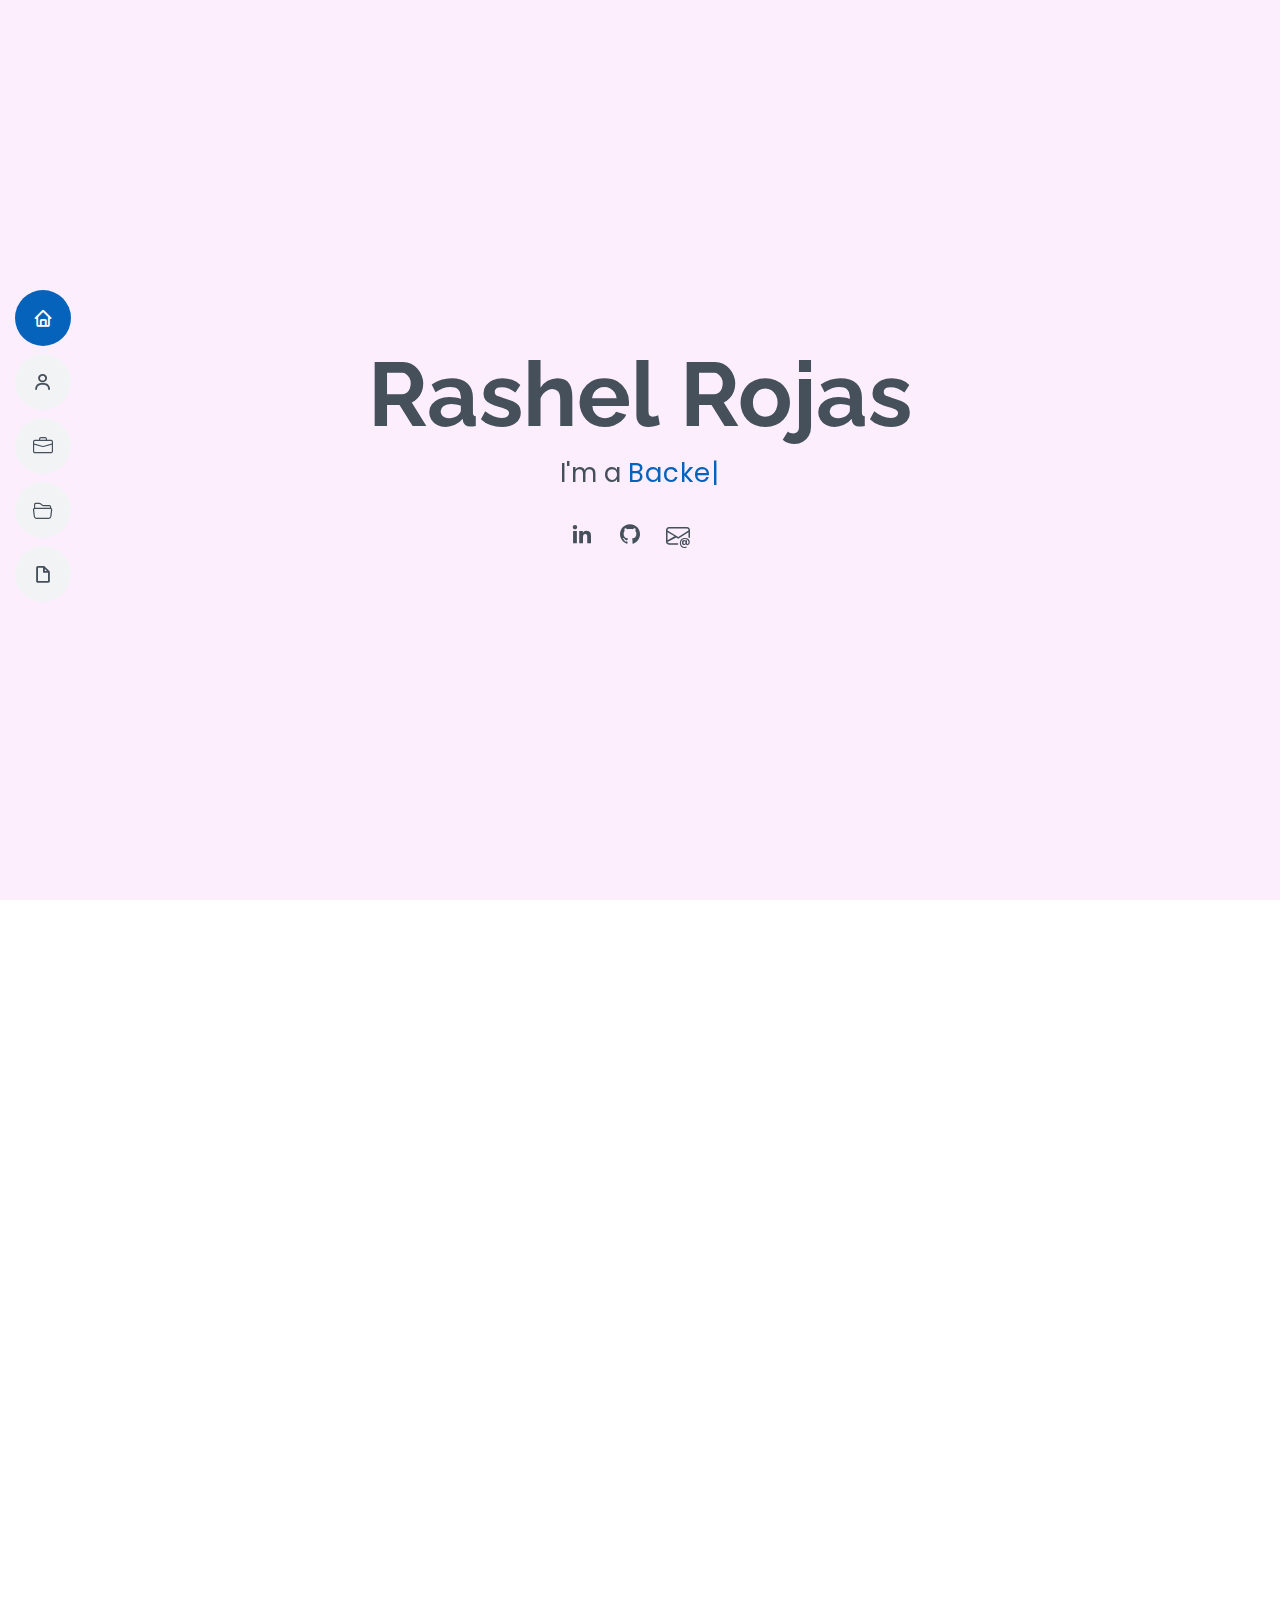
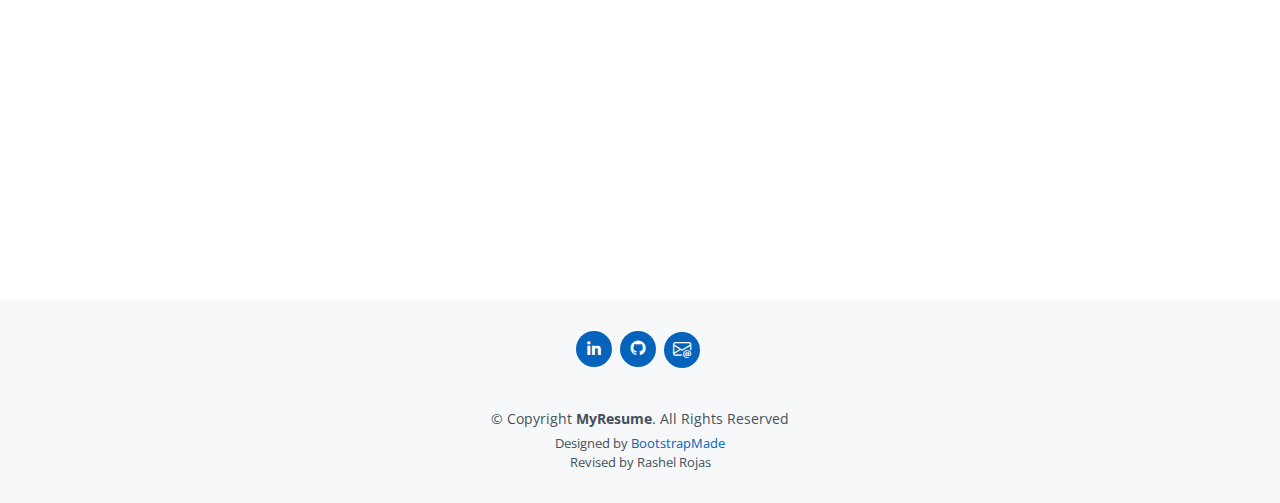
==== index.html @ c51902ca "Added latin music app project" ====
<!DOCTYPE html>
<html lang="en">

<head>
  <meta charset="utf-8">
  <meta content="width=device-width, initial-scale=1.0" name="viewport">

  <title>Rashel Rojas</title>
  <meta content="" name="description">
  <meta content="" name="keywords">

  <!-- Favicons -->
  <link href="assets/img/favicon.png" rel="icon">
  <link href="assets/img/apple-touch-icon.png" rel="apple-touch-icon">

  <!-- Google Fonts -->
  <link href="https://fonts.googleapis.com/css?family=Open+Sans:300,300i,400,400i,600,600i,700,700i|Raleway:300,300i,400,400i,500,500i,600,600i,700,700i|Poppins:300,300i,400,400i,500,500i,600,600i,700,700i" rel="stylesheet">

  <!-- Vendor CSS Files -->
  <link href="assets/vendor/aos/aos.css" rel="stylesheet">
  <link href="assets/vendor/bootstrap/css/bootstrap.min.css" rel="stylesheet">
  <link href="assets/vendor/bootstrap-icons/bootstrap-icons.css" rel="stylesheet">
  <link href="assets/vendor/boxicons/css/boxicons.min.css" rel="stylesheet">
  <link href="assets/vendor/glightbox/css/glightbox.min.css" rel="stylesheet">
  <link href="assets/vendor/swiper/swiper-bundle.min.css" rel="stylesheet">

  <!-- Template Main CSS File -->
  <link href="assets/css/style.css" rel="stylesheet">

  <!-- =======================================================
  * Template Name: MyResume
  * Updated: Nov 17 2023 with Bootstrap v5.3.2
  * Template URL: https://bootstrapmade.com/free-html-bootstrap-template-my-resume/
  * Author: BootstrapMade.com
  * License: https://bootstrapmade.com/license/
  ======================================================== -->
</head>

<body>

  <!-- ======= Mobile nav toggle button ======= -->
  <!-- <button type="button" class="mobile-nav-toggle d-xl-none"><i class="bi bi-list mobile-nav-toggle"></i></button> -->
  <i class="bi bi-list mobile-nav-toggle d-lg-none"></i>
  <!-- ======= Header ======= -->
  <header id="header" class="d-flex flex-column justify-content-center">

    <nav id="navbar" class="navbar nav-menu">
      <ul>
        <li><a href="#home" class="nav-link scrollto active"><i class="bx bx-home"></i> <span>Home</span></a></li>
        <li><a href="#about" class="nav-link scrollto"><i class="bx bx-user"></i> <span>About</span></a></li>
        <li><a href="#experiences" class="nav-link scrollto"><i class="bi bi-briefcase"></i> <span>Experience</span></a></li>
        <li><a href="#projects" class="nav-link scrollto"><i class="bi bi-folder2-open"></i> <span>Projects</span></a></li>
        <li><a href="assets/uploads/Rashel Rojas - Resume.pdf" target="_blank" class="nav-link scrollto"><i class="bx bx-file-blank"></i> <span>Resume</span></a></li>
      </ul>
    </nav><!-- .nav-menu -->

  </header><!-- End Header -->

  <!-- ======= Home Section ======= -->
  <section id="home" class="d-flex flex-column justify-content-center">
    <div class="container" data-aos="zoom-in" data-aos-delay="100">
      <h1>Rashel Rojas</h1>
      <p>I'm a <span class="typed" data-typed-items="Backend Developer, Columbia Graduate, Latina in CS"></span></p>
      <div class="social-links">
        <a href="https://www.linkedin.com/in/rashelrojas/" target="_blank" class="linkedin"><i class="bx bxl-linkedin"></i></a>
        <a href="https://www.github.com/rashelrr" target="_blank" class="github"><i class="bx bxl-github"></i></a>
        <a href="mailto:rdr2139@columbia.edu" target="_blank" class="email"><i class="bi bi-envelope-at"></i></a>
      </div>
    </div>
  </section><!-- End Home -->

  <main id="main">

    <!-- ======= About Section ======= -->
    <section id="about" class="about">
      <div class="container px-5" data-aos="fade-up">

        <div class="section-title">
          <h2>About Me</h2>
        </div>
        
        <div class="row">
          <div class="col-lg-4 pb-3">
            <img src="assets/img/profile-img.jpg" class="img-fluid" alt="">
          </div>
          <div class="col-lg-8 pt-4 pt-lg-0 content">
            <p>
              Hi! I'm a Computer Science graduate from the Columbia University School of Engineering.
              I first learned about coding in a middle school JavaScript class. 
              We learned how to animate objects, and let's just say I was immediately intrigued.<br><br>
              I decided to pursue computer science in high school and that's when 
              I learned that there was so much more to coding than animation.
              I learned that I could use CS to help people in almost any industry.
              As a result, I majored in Computer Science, focusing mainly on backend development 
              but also learning frontend and database skills.<br><br>
              Currently, I'm seeking a full-time Software Engineering job in which I can have a real impact 
              and help make people's lives easier.
            </p>
            <br>

            <!-- Credit: https://www.geeksforgeeks.org/bootstrap-5-grid-system-nesting/ -->
            <div class="row">
              <!-- Tech Stack-->
              <div class="col"> 
                <div class="container"> 
                  <div class="row"> 
                    <div class="row">
                      <div class="col content" style="padding-left: 0">
                        <h3>Tech Stack</h3>
                      </div>
                    </div>
                    <div class="col content" style="padding-left: 0"> 
                      <ul>
                        <li><i class="bi bi-chevron-right"></i> <span>Python</span></li>
                        <li><i class="bi bi-chevron-right"></i> <span>Java</span></li>
                        <li><i class="bi bi-chevron-right"></i> <span>C</span></li>
                        <li><i class="bi bi-chevron-right"></i> <span>MySQL</span></li>
                      </ul>
                    </div> 
                    <div class="col content" style="padding-left: 0;"> 
                      <ul>
                        <li><i class="bi bi-chevron-right"></i> <span>JavaScript</span></li>
                        <li><i class="bi bi-chevron-right"></i> <span>HTML/CSS</span></li>
                        <li><i class="bi bi-chevron-right"></i> <span>Flask</span></li>
                        <li><i class="bi bi-chevron-right"></i> <span>Django</span></li>
                      </ul>
                    </div> 
                  </div> 
                </div> 
              </div> 

              <!-- Personal Interests-->
              <div class="col content"> 
                <h3>Personal Interests</h3>
                <ul>
                  <li><i class="bi bi-chevron-right"></i> <span>Strength training</span></li>
                  <li><i class="bi bi-chevron-right"></i> <span>Salsa dancing</span></li>
                  <li><i class="bi bi-chevron-right"></i> <span>Concerts</span></li>
                </ul>
              </div> 
            </div>
            
          </div>
        </div>

      </div>
    </section><!-- End About Section -->

    <!-- ======= Experiences Section ======= -->
    <section id="experiences" class="experiences">
      <div class="container px-5" data-aos="fade-up">

        <div class="section-title">
          <h2>Experience</h2>
        </div>
        
        <div class="row">
          <div class="col-lg-12 px-5">
            <div class="experiences-item pb-0">
              <h3 class="experiences-title">Major League Hacking</h3>
              <h4>Production Engineering Intern</h4>
              <h5>June 2022 - August 2022</h5>
              <p><em>Remote</em></p>
              <ul>
                <li>Completed 12-weeks of structured curriculum-based learning covering core Production 
                  Engineering topics, supplemented with events/workshops hosted by industry experts</li>
                <li>Created an open-source personal 
                  <a href="https://github.com/rashelrr/mlh-portfolio-project" target="_blank">portfolio website</a> 
                  template using Python, MySQL, Jinja, 
                  Flask, JavaScript, Docker, Nginx, and unittest with automated testing and deployment 
                  workflows using CI/CD</li>
                <li>Set up system and container monitoring, alerting, and visualization using Prometheus 
                  and Grafana</li>
              </ul>
            </div>
            <div class="experiences-item pb-0">
              <h3 class="experiences-title">Goldman Sachs</h3>
              <h4>Engineering Summer Analyst</h4>
              <h5>June 2021 - August 2021</h5>
              <p><em>Dallas, TX</em></p>
              <h6><strong>Global Credit Technology Team</strong></h6>
              <ul>
                <li>Optimized storage system of a pre-trade analysis tool called Troodon, 
                  which generates and stores Bond Analysis Worksheets (BAWs) into a local 
                  folder used by the CLO Secondary Trading desk of 15 traders</li>
                <li>Created a Procmon script in Slang (GS proprietary language) to transfer 
                  BAWs older than 2 years from local to cloud storage in Goldman Sachs' main 
                  cloud storage system, OBS2</li>
                <li>Successful in freeing up hundreds of gigabytes of space, which came at a 
                  crucial time considering local storage was at 90% capacity and the recent 
                  uptick in CLO trading</li>
              </ul>
              <h6><strong>GMD Managed Data Services Team</strong></h6>
              <ul>
                <li>Enhanced Goldman Sachs 
                  <a href="https://marquee.gs.com/welcome/" target="_blank">Marquee Data</a> 
                  APIs to provide new API parameter to 
                  allow clients to filter assets from their composite asset collections using 
                  Java, Vert.x, IntelliJ, and GitLab</li>
                <li>Learned about financial data referencing and cross identifiers</li>
              </ul>
            </div>
            <div class="experiences-item">
              <h3 class="experiences-title">Red Hat</h3>
              <h4>Software Engineering Intern</h4>
              <h5>May 2020 - August 2020</h5>
              <p><em>Boston, MA</em></p>
              <ul>
                <li>Worked under Babak Mozaffari on a team of 13 software engineers on the development 
                  of OpenShift/Kubernetes operators for Red Hat and upstream open-source products</li>
                <li>Implemented CR/CRD validation and ConsoleLink creation for 5 operators (3scale, Teiid, Apicurio, Hawtio,
                  Syndesis) using Go and verified operator deployment via the OpenShift Container Platform</li>
              </ul>
            </div>
          </div>
        </div>

      </div>
    </section><!-- End Experiences Section -->

    <!-- ======= Projects Section ======= -->
    <section id="projects" class="projects section-bg">
      <div class="container px-5" data-aos="fade-up">

        <div class="section-title">
          <h2>Projects</h2>
        </div>

        <div class="row" data-aos="fade-up" data-aos-delay="200">

          <div class="col-lg-4 col-md-6 color-box" data-aos="zoom-in" data-aos-delay="100">
            <div id="project1" class="icon-box">
              <header>
                <div class="repo-name-div">
                  <svg xmlns="http://www.w3.org/2000/svg" class="repo-icon" viewBox="0 0 24 24" width="24" height="24"><path d="M3 2.75A2.75 2.75 0 0 1 5.75 0h14.5a.75.75 0 0 1 .75.75v20.5a.75.75 0 0 1-.75.75h-6a.75.75 0 0 1 0-1.5h5.25v-4H6A1.5 1.5 0 0 0 4.5 18v.75c0 .716.43 1.334 1.05 1.605a.75.75 0 0 1-.6 1.374A3.251 3.251 0 0 1 3 18.75ZM19.5 1.5H5.75c-.69 0-1.25.56-1.25 1.25v12.651A2.989 2.989 0 0 1 6 15h13.5Z"></path><path d="M7 18.25a.25.25 0 0 1 .25-.25h5a.25.25 0 0 1 .25.25v5.01a.25.25 0 0 1-.397.201l-2.206-1.604a.25.25 0 0 0-.294 0L7.397 23.46a.25.25 0 0 1-.397-.2v-5.01Z"></path></svg>
                  <h4 class="projectName"></h4>
                </div>
                <p class="about"></p>
                <br><br>
              </header>
              <footer>
                <p class="language"></p>
              </footer>
            </div>
          </div>
          <div class="col-lg-4 col-md-6 mt-4 mt-md-0 color-box" data-aos="zoom-in" data-aos-delay="200">
            <div id="project2" class="icon-box">
              <header>
                <div class="repo-name-div">
                  <svg xmlns="http://www.w3.org/2000/svg" class="repo-icon" viewBox="0 0 24 24" width="24" height="24"><path d="M3 2.75A2.75 2.75 0 0 1 5.75 0h14.5a.75.75 0 0 1 .75.75v20.5a.75.75 0 0 1-.75.75h-6a.75.75 0 0 1 0-1.5h5.25v-4H6A1.5 1.5 0 0 0 4.5 18v.75c0 .716.43 1.334 1.05 1.605a.75.75 0 0 1-.6 1.374A3.251 3.251 0 0 1 3 18.75ZM19.5 1.5H5.75c-.69 0-1.25.56-1.25 1.25v12.651A2.989 2.989 0 0 1 6 15h13.5Z"></path><path d="M7 18.25a.25.25 0 0 1 .25-.25h5a.25.25 0 0 1 .25.25v5.01a.25.25 0 0 1-.397.201l-2.206-1.604a.25.25 0 0 0-.294 0L7.397 23.46a.25.25 0 0 1-.397-.2v-5.01Z"></path></svg>
                  <h4 class="projectName"></h4>
                </div>
                <p class="about"></p>
                <br><br>
              </header>
              <footer>
                <p class="language"></p>
              </footer>
            </div>
          </div>
          <div class="col-lg-4 col-md-6 mt-4 mt-lg-0 color-box" data-aos="zoom-in" data-aos-delay="300">
            <div id="project3" class="icon-box">
              <header>
                <div class="repo-name-div">
                  <svg xmlns="http://www.w3.org/2000/svg" class="repo-icon" viewBox="0 0 24 24" width="24" height="24"><path d="M3 2.75A2.75 2.75 0 0 1 5.75 0h14.5a.75.75 0 0 1 .75.75v20.5a.75.75 0 0 1-.75.75h-6a.75.75 0 0 1 0-1.5h5.25v-4H6A1.5 1.5 0 0 0 4.5 18v.75c0 .716.43 1.334 1.05 1.605a.75.75 0 0 1-.6 1.374A3.251 3.251 0 0 1 3 18.75ZM19.5 1.5H5.75c-.69 0-1.25.56-1.25 1.25v12.651A2.989 2.989 0 0 1 6 15h13.5Z"></path><path d="M7 18.25a.25.25 0 0 1 .25-.25h5a.25.25 0 0 1 .25.25v5.01a.25.25 0 0 1-.397.201l-2.206-1.604a.25.25 0 0 0-.294 0L7.397 23.46a.25.25 0 0 1-.397-.2v-5.01Z"></path></svg>
                  <h4 class="projectName"></h4>
                </div>
                <p class="about"></p>
                <br><br>
              </header>
              <footer>
                <p class="language"></p>
              </footer>
            </div>
          </div>
          <div class="col-lg-4 col-md-6 mt-4 color-box" data-aos="zoom-in" data-aos-delay="100">
            <div id="project4" class="icon-box">
              <header>
                <div class="repo-name-div">
                  <svg xmlns="http://www.w3.org/2000/svg" class="repo-icon" viewBox="0 0 24 24" width="24" height="24"><path d="M3 2.75A2.75 2.75 0 0 1 5.75 0h14.5a.75.75 0 0 1 .75.75v20.5a.75.75 0 0 1-.75.75h-6a.75.75 0 0 1 0-1.5h5.25v-4H6A1.5 1.5 0 0 0 4.5 18v.75c0 .716.43 1.334 1.05 1.605a.75.75 0 0 1-.6 1.374A3.251 3.251 0 0 1 3 18.75ZM19.5 1.5H5.75c-.69 0-1.25.56-1.25 1.25v12.651A2.989 2.989 0 0 1 6 15h13.5Z"></path><path d="M7 18.25a.25.25 0 0 1 .25-.25h5a.25.25 0 0 1 .25.25v5.01a.25.25 0 0 1-.397.201l-2.206-1.604a.25.25 0 0 0-.294 0L7.397 23.46a.25.25 0 0 1-.397-.2v-5.01Z"></path></svg>
                  <h4 class="projectName"></h4>
                </div>
                <p class="about"></p>
                <br><br>
              </header>
              <footer>
                <p class="language"></p>
              </footer>
            </div>
          </div>
          <div class="col-lg-4 col-md-6 mt-4 color-box" data-aos="zoom-in" data-aos-delay="200">
            <div id="project5" class="icon-box">
              <header>
                <div class="repo-name-div">
                  <svg xmlns="http://www.w3.org/2000/svg" class="repo-icon" viewBox="0 0 24 24" width="24" height="24"><path d="M3 2.75A2.75 2.75 0 0 1 5.75 0h14.5a.75.75 0 0 1 .75.75v20.5a.75.75 0 0 1-.75.75h-6a.75.75 0 0 1 0-1.5h5.25v-4H6A1.5 1.5 0 0 0 4.5 18v.75c0 .716.43 1.334 1.05 1.605a.75.75 0 0 1-.6 1.374A3.251 3.251 0 0 1 3 18.75ZM19.5 1.5H5.75c-.69 0-1.25.56-1.25 1.25v12.651A2.989 2.989 0 0 1 6 15h13.5Z"></path><path d="M7 18.25a.25.25 0 0 1 .25-.25h5a.25.25 0 0 1 .25.25v5.01a.25.25 0 0 1-.397.201l-2.206-1.604a.25.25 0 0 0-.294 0L7.397 23.46a.25.25 0 0 1-.397-.2v-5.01Z"></path></svg>
                  <h4 class="projectName"></h4>
                </div>
                <p class="about"></p>
                <br><br>
              </header>
              <footer>
                <p class="language"></p>
              </footer>
            </div>
          </div>
          <div class="col-lg-4 col-md-6 mt-4 color-box" data-aos="zoom-in" data-aos-delay="300">
            <div id="project6" class="icon-box">
              <header>
                <div class="repo-name-div">
                  <svg xmlns="http://www.w3.org/2000/svg" class="repo-icon" viewBox="0 0 24 24" width="24" height="24"><path d="M3 2.75A2.75 2.75 0 0 1 5.75 0h14.5a.75.75 0 0 1 .75.75v20.5a.75.75 0 0 1-.75.75h-6a.75.75 0 0 1 0-1.5h5.25v-4H6A1.5 1.5 0 0 0 4.5 18v.75c0 .716.43 1.334 1.05 1.605a.75.75 0 0 1-.6 1.374A3.251 3.251 0 0 1 3 18.75ZM19.5 1.5H5.75c-.69 0-1.25.56-1.25 1.25v12.651A2.989 2.989 0 0 1 6 15h13.5Z"></path><path d="M7 18.25a.25.25 0 0 1 .25-.25h5a.25.25 0 0 1 .25.25v5.01a.25.25 0 0 1-.397.201l-2.206-1.604a.25.25 0 0 0-.294 0L7.397 23.46a.25.25 0 0 1-.397-.2v-5.01Z"></path></svg>
                  <h4 class="projectName">Latin Music App</h4>
                </div>
                <p class="about">Web-based app to empower Latin music industry members to network and collaborate</p>
                <br><br>
              </header>
              <footer>
                <p class="language">Django</p>
              </footer>
            </div>
          </div>
        </div>

      </div> 
    </section><!-- End Projects Section -->
  </main><!-- End #main -->

  <!-- ======= Footer ======= -->
  <footer id="footer">
    <div class="container">
      <div class="social-links">
        <a href="https://www.linkedin.com/in/rashelrojas/" target="_blank" class="linkedin"><i class="bx bxl-linkedin"></i></a>
        <a href="https://www.github.com/rashelrr" target="_blank" class="github"><i class="bx bxl-github"></i></a>
        <a href="mailto:rdr2139@columbia.edu" target="_blank" class="email"><i class="bi bi-envelope-at"></i></a>
      </div>
      <div class="copyright">
        &copy; Copyright <strong><span>MyResume</span></strong>. All Rights Reserved
      </div>
      <div class="credits">
        <!-- All the links in the footer should remain intact. -->
        <!-- You can delete the links only if you purchased the pro version. -->
        <!-- Licensing information: [license-url] -->
        <!-- Purchase the pro version with working PHP/AJAX contact form: https://bootstrapmade.com/free-html-bootstrap-template-my-resume/ -->
        Designed by <a href="https://bootstrapmade.com/">BootstrapMade</a><br>
        Revised by Rashel Rojas
      </div>
    </div>
  </footer><!-- End Footer -->

  <div id="preloader"></div>
  <a href="#" class="back-to-top d-flex align-items-center justify-content-center"><i class="bi bi-arrow-up-short"></i></a>

  <!-- Vendor JS Files -->
  <script src="assets/vendor/purecounter/purecounter_vanilla.js"></script>
  <script src="assets/vendor/aos/aos.js"></script>
  <script src="assets/vendor/bootstrap/js/bootstrap.bundle.min.js"></script>
  <script src="assets/vendor/glightbox/js/glightbox.min.js"></script>
  <script src="assets/vendor/isotope-layout/isotope.pkgd.min.js"></script>
  <script src="assets/vendor/swiper/swiper-bundle.min.js"></script>
  <script src="assets/vendor/typed.js/typed.umd.js"></script>
  <script src="assets/vendor/waypoints/noframework.waypoints.js"></script>
  <script src="assets/vendor/php-email-form/validate.js"></script>

  <!-- Template Main JS File -->
  <script src="assets/js/main.js"></script>

</body>

</html>
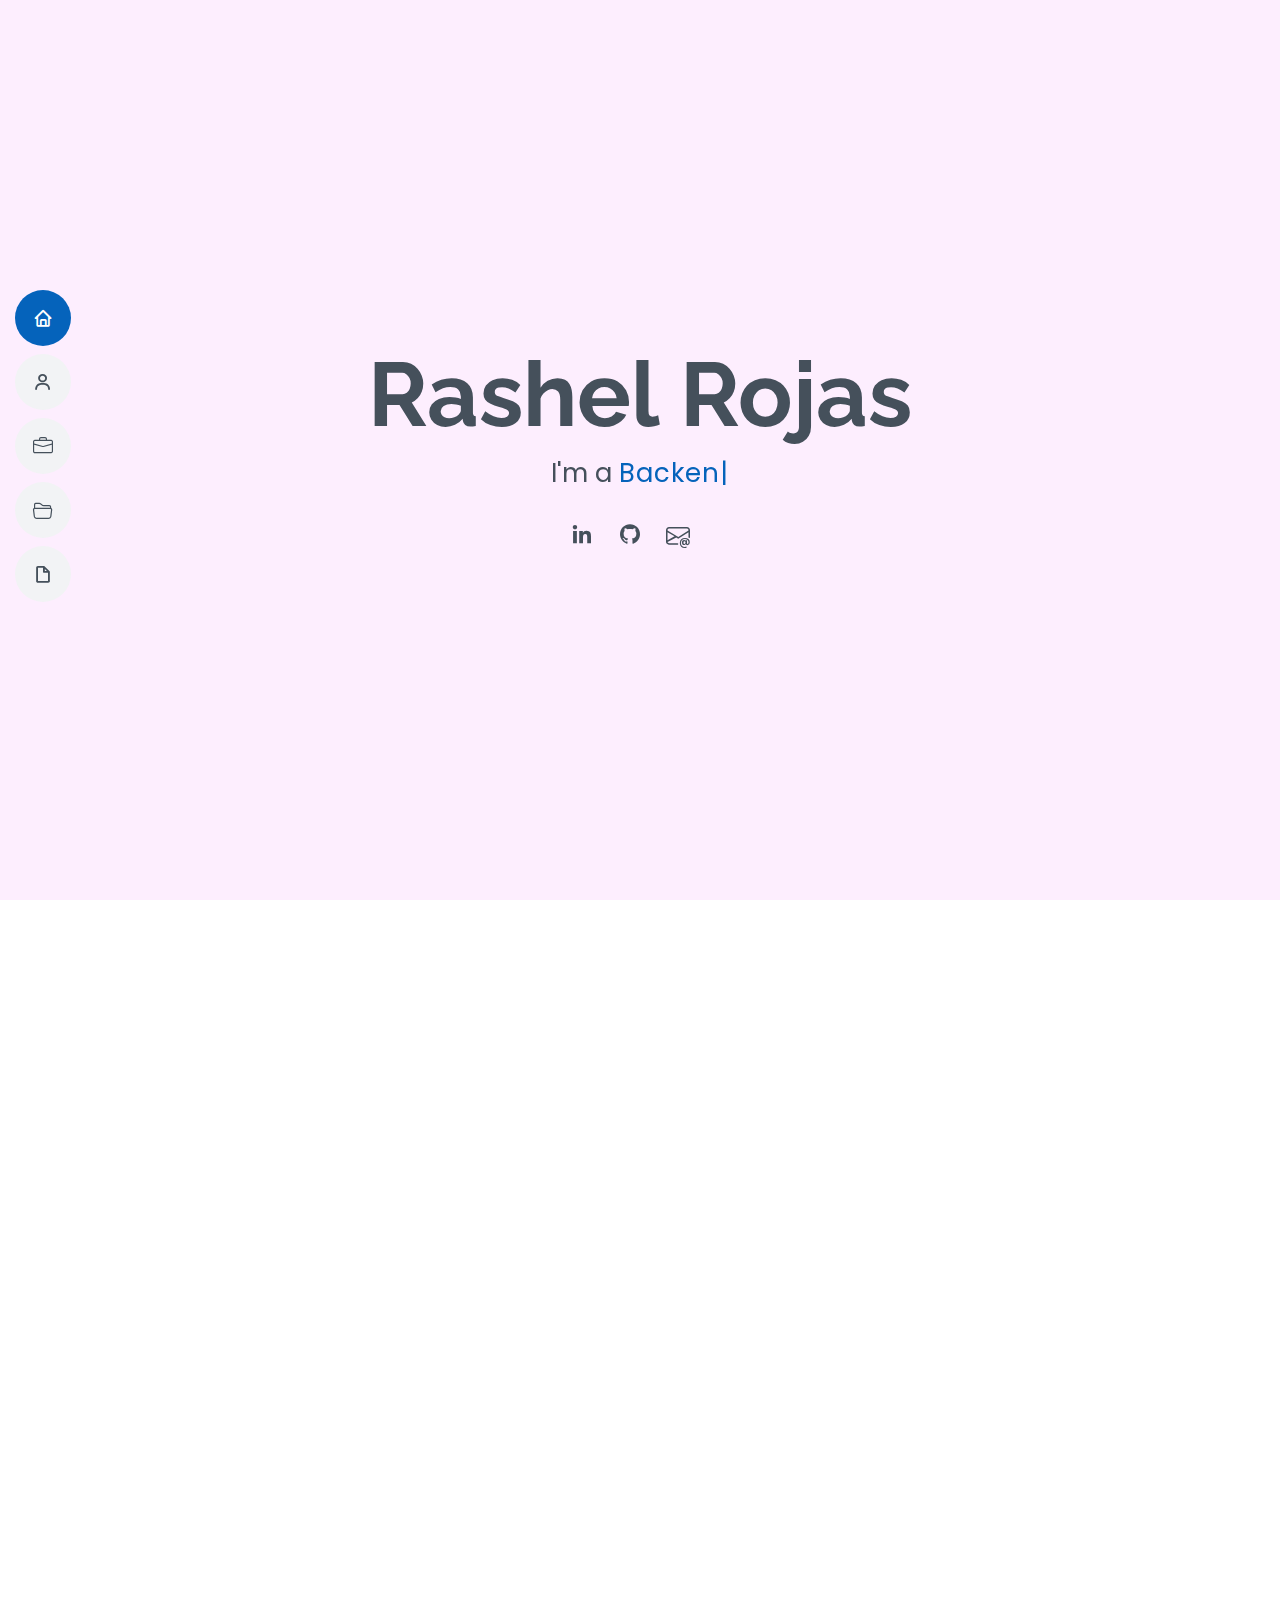
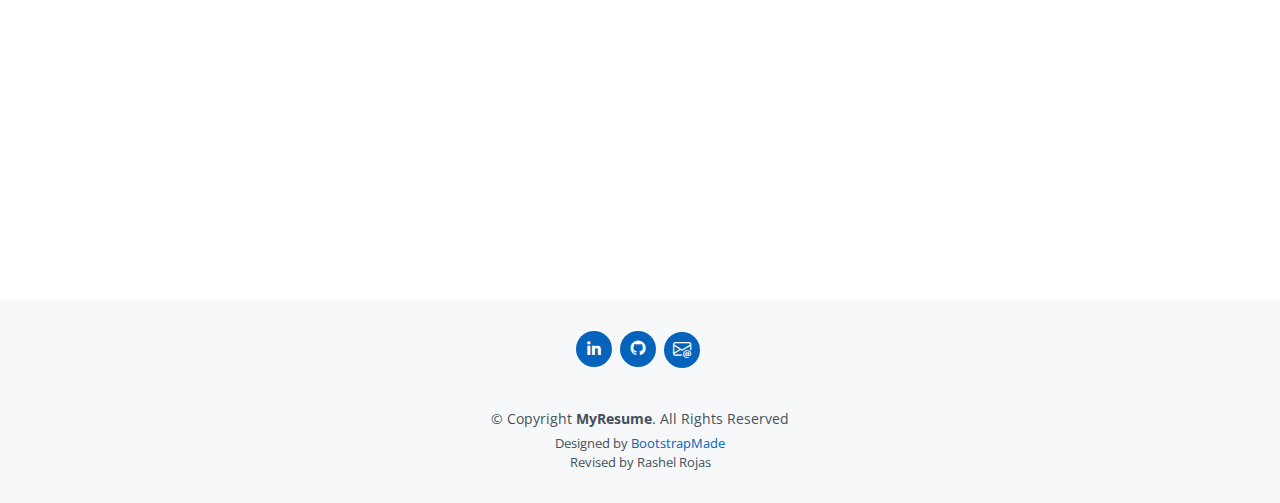
==== commit f3559530: "Added colors specific to each coding language using online json github file" ====
--- a/index.html
+++ b/index.html
@@ -239,6 +239,7 @@
                 <br><br>
               </header>
               <footer>
+                <span class="language-color"></span>
                 <p class="language"></p>
               </footer>
             </div>
@@ -254,6 +255,7 @@
                 <br><br>
               </header>
               <footer>
+                <span class="language-color"></span>
                 <p class="language"></p>
               </footer>
             </div>
@@ -269,6 +271,7 @@
                 <br><br>
               </header>
               <footer>
+                <span class="language-color"></span>
                 <p class="language"></p>
               </footer>
             </div>
@@ -284,6 +287,7 @@
                 <br><br>
               </header>
               <footer>
+                <span class="language-color"></span>
                 <p class="language"></p>
               </footer>
             </div>
@@ -299,6 +303,7 @@
                 <br><br>
               </header>
               <footer>
+                <span class="language-color"></span>
                 <p class="language"></p>
               </footer>
             </div>
@@ -310,11 +315,12 @@
                   <svg xmlns="http://www.w3.org/2000/svg" class="repo-icon" viewBox="0 0 24 24" width="24" height="24"><path d="M3 2.75A2.75 2.75 0 0 1 5.75 0h14.5a.75.75 0 0 1 .75.75v20.5a.75.75 0 0 1-.75.75h-6a.75.75 0 0 1 0-1.5h5.25v-4H6A1.5 1.5 0 0 0 4.5 18v.75c0 .716.43 1.334 1.05 1.605a.75.75 0 0 1-.6 1.374A3.251 3.251 0 0 1 3 18.75ZM19.5 1.5H5.75c-.69 0-1.25.56-1.25 1.25v12.651A2.989 2.989 0 0 1 6 15h13.5Z"></path><path d="M7 18.25a.25.25 0 0 1 .25-.25h5a.25.25 0 0 1 .25.25v5.01a.25.25 0 0 1-.397.201l-2.206-1.604a.25.25 0 0 0-.294 0L7.397 23.46a.25.25 0 0 1-.397-.2v-5.01Z"></path></svg>
                   <h4 class="projectName">Latin Music App</h4>
                 </div>
-                <p class="about">Web-based app to empower Latin music industry members to network and collaborate</p>
-                <br><br>
-              </header>
-              <footer>
-                <p class="language">Django</p>
+                <p class="about">Web-based platform for Latin music industry members to network and collaborate</p>
+                <br><br>
+              </header>
+              <footer>
+                <span class="language-color"></span>
+                <p class="language">Python</p>
               </footer>
             </div>
           </div>
--- a/assets/css/style.css
+++ b/assets/css/style.css
@@ -733,20 +733,26 @@
   font-size: 18px;
 }
 
-.projects .icon-box .language {
-  font-size: 12px;
-  background: #ccd9e8; /* change in js according to language? */
-  padding-left: 5px;
-  padding-right: 5px;
-  display: inline-block;
-  font-weight: 600;
-}
-
 .projects footer {
   position: absolute;
   bottom: 0;
   width: 100%;
   height: 50px;
+}
+
+.projects .icon-box .language-color {
+  background-color: #3572A5;
+  border: 1px solid #3572A5;
+  display: inline-block;
+  width: 10px;
+  height: 10px;
+  border-radius: 50%;
+}
+
+.projects .icon-box .language {
+  font-size: 14px;
+  display: inline-block;
+  font-weight: 600;
 }
 
 .projects .icon-box p {
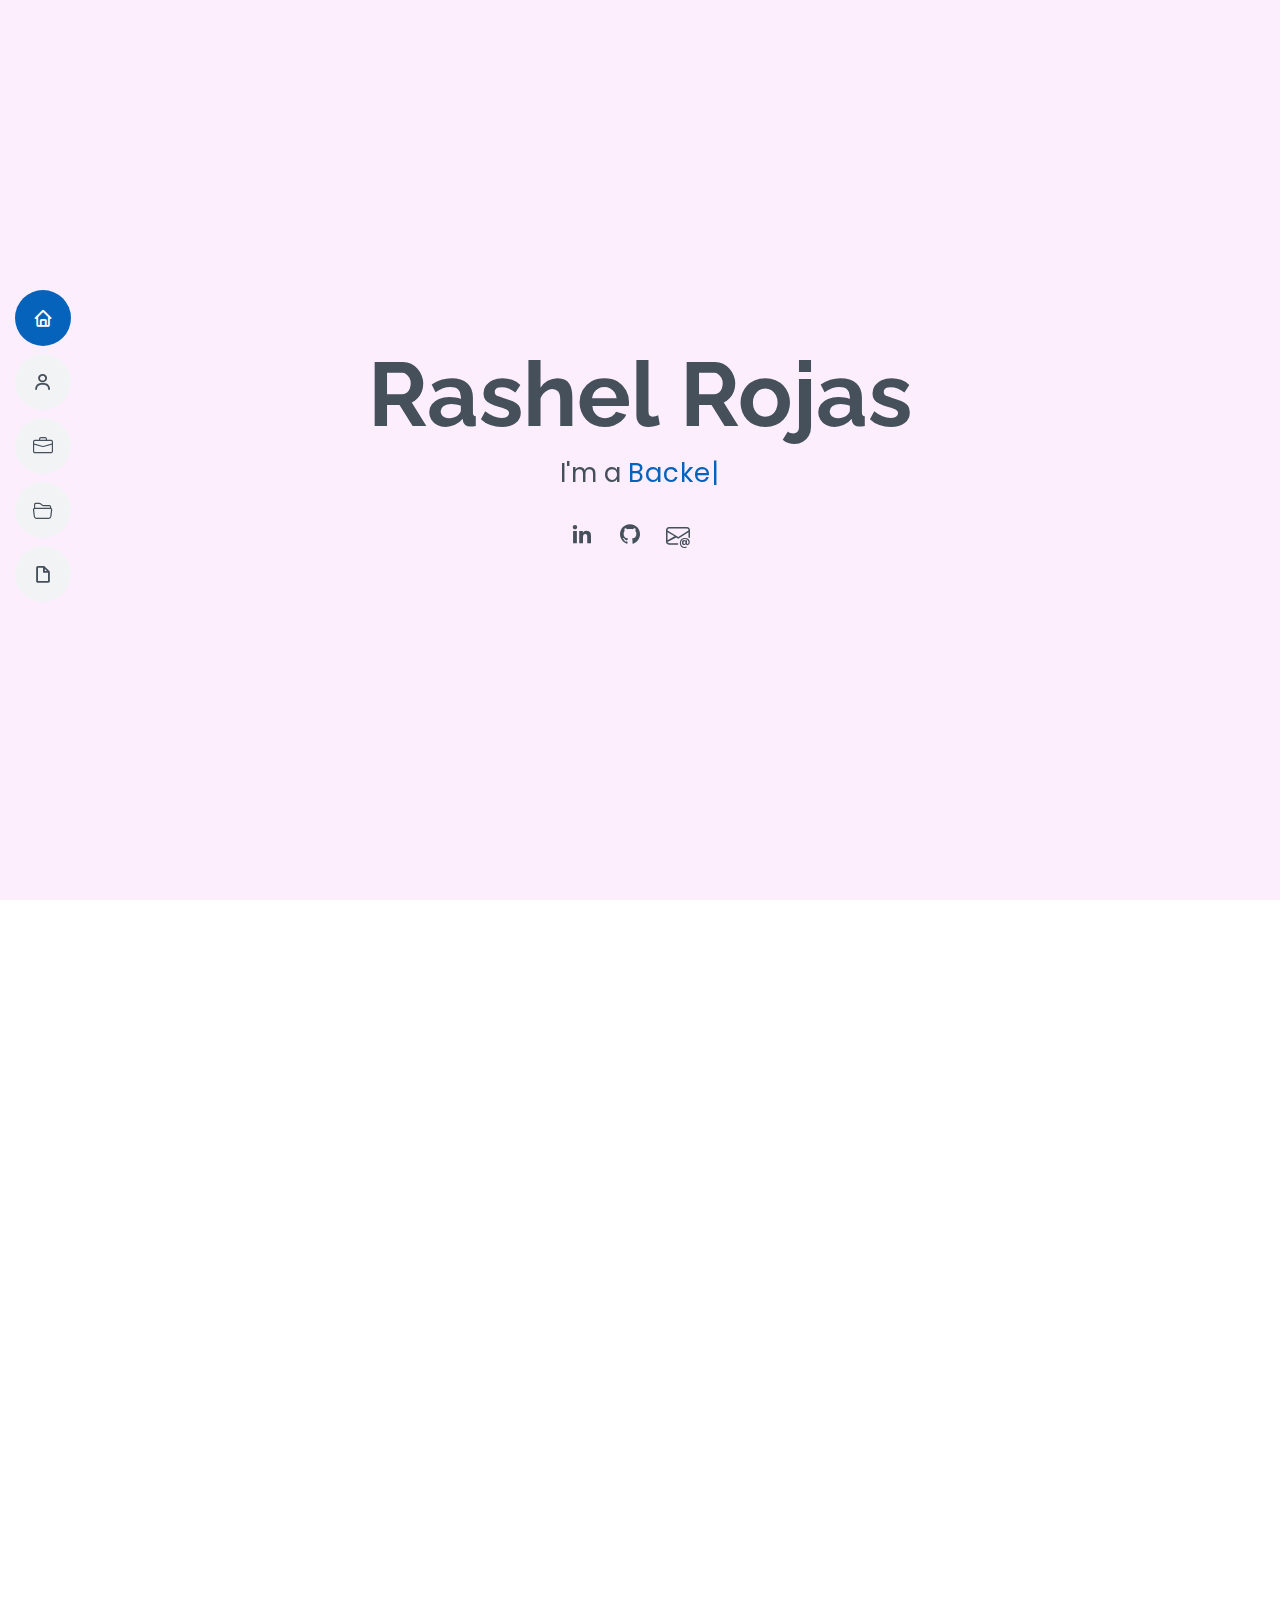
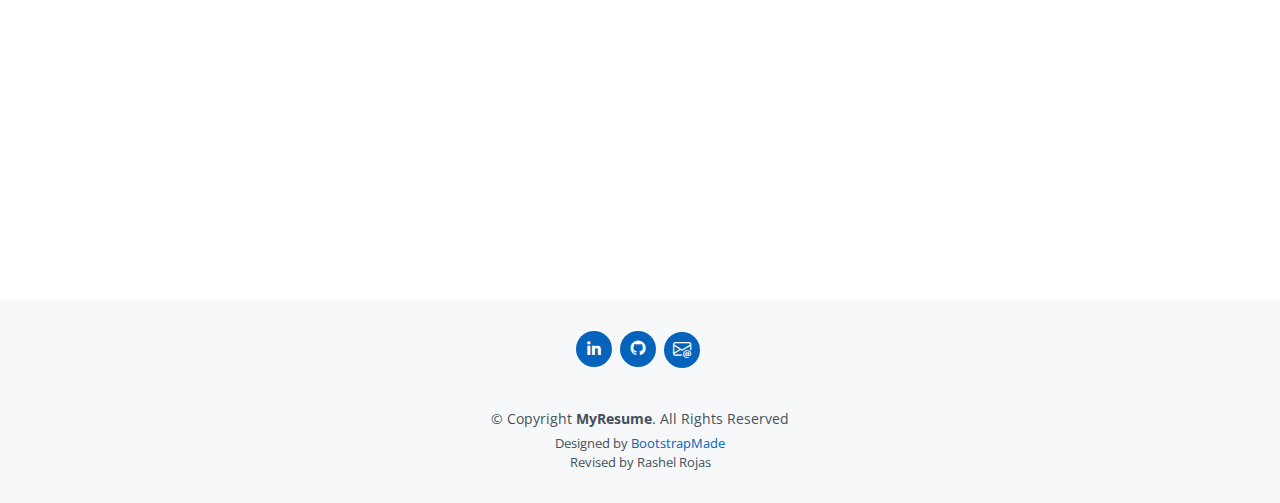
==== commit a9897b79: "Added top 3 coding languages to each project with colors" ====
--- a/index.html
+++ b/index.html
@@ -241,6 +241,10 @@
               <footer>
                 <span class="language-color"></span>
                 <p class="language"></p>
+                <span class="language-color"></span>
+                <p class="language"></p>
+                <span class="language-color"></span>
+                <p class="language"></p>
               </footer>
             </div>
           </div>
@@ -257,6 +261,10 @@
               <footer>
                 <span class="language-color"></span>
                 <p class="language"></p>
+                <span class="language-color"></span>
+                <p class="language"></p>
+                <span class="language-color"></span>
+                <p class="language"></p>
               </footer>
             </div>
           </div>
@@ -273,6 +281,10 @@
               <footer>
                 <span class="language-color"></span>
                 <p class="language"></p>
+                <span class="language-color"></span>
+                <p class="language"></p>
+                <span class="language-color"></span>
+                <p class="language"></p>
               </footer>
             </div>
           </div>
@@ -289,6 +301,10 @@
               <footer>
                 <span class="language-color"></span>
                 <p class="language"></p>
+                <span class="language-color"></span>
+                <p class="language"></p>
+                <span class="language-color"></span>
+                <p class="language"></p>
               </footer>
             </div>
           </div>
@@ -305,6 +321,10 @@
               <footer>
                 <span class="language-color"></span>
                 <p class="language"></p>
+                <span class="language-color"></span>
+                <p class="language"></p>
+                <span class="language-color"></span>
+                <p class="language"></p>
               </footer>
             </div>
           </div>
@@ -319,7 +339,7 @@
                 <br><br>
               </header>
               <footer>
-                <span class="language-color"></span>
+                <span class="language-color" style="background-color: #3572A5; border: 1px solid #3572A5;"></span>
                 <p class="language">Python</p>
               </footer>
             </div>
--- a/assets/css/style.css
+++ b/assets/css/style.css
@@ -741,8 +741,6 @@
 }
 
 .projects .icon-box .language-color {
-  background-color: #3572A5;
-  border: 1px solid #3572A5;
   display: inline-block;
   width: 10px;
   height: 10px;
@@ -753,6 +751,7 @@
   font-size: 14px;
   display: inline-block;
   font-weight: 600;
+  padding-right: 10px;
 }
 
 .projects .icon-box p {
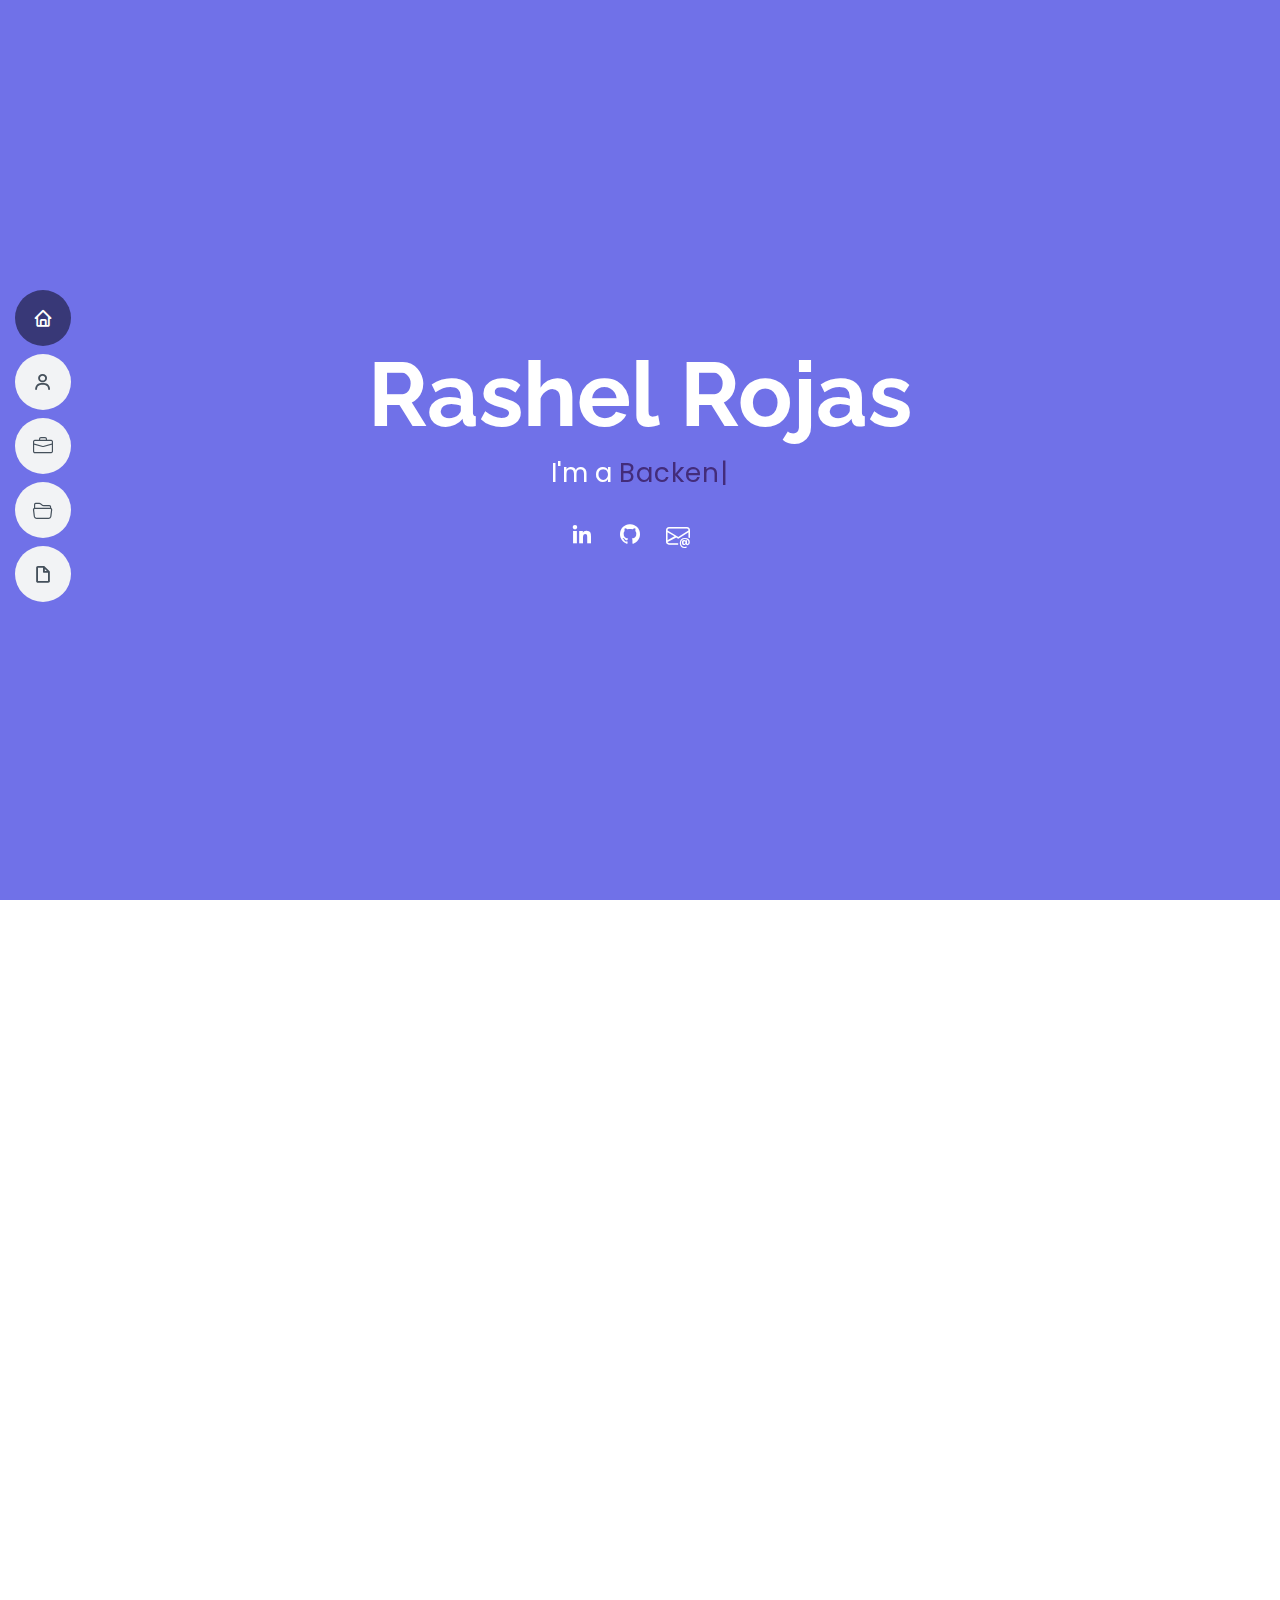
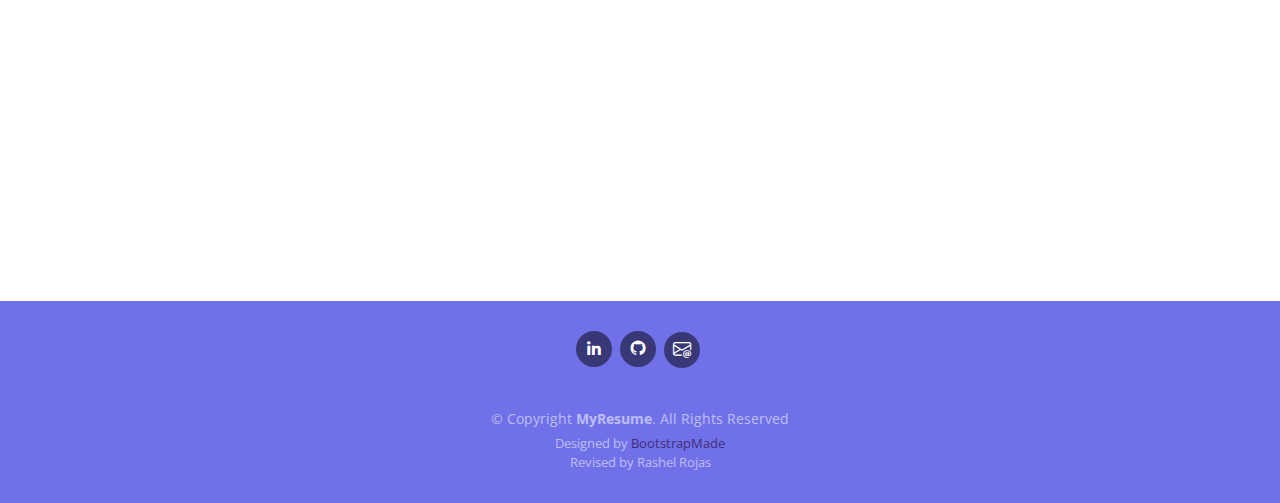
==== commit b2947de5: "fixed mlh title" ====
--- a/index.html
+++ b/index.html
@@ -134,7 +134,7 @@
                 <h3>Personal Interests</h3>
                 <ul>
                   <li><i class="bi bi-chevron-right"></i> <span>Strength training</span></li>
-                  <li><i class="bi bi-chevron-right"></i> <span>Salsa dancing</span></li>
+                  <li><i class="bi bi-chevron-right"></i> <span>Bellydancing</span></li>
                   <li><i class="bi bi-chevron-right"></i> <span>Concerts</span></li>
                 </ul>
               </div> 
@@ -158,7 +158,7 @@
           <div class="col-lg-12 px-5">
             <div class="experiences-item pb-0">
               <h3 class="experiences-title">Major League Hacking</h3>
-              <h4>Production Engineering Intern</h4>
+              <h4>Production Engineering Fellow</h4>
               <h5>June 2022 - August 2022</h5>
               <p><em>Remote</em></p>
               <ul>
--- a/assets/css/style.css
+++ b/assets/css/style.css
@@ -15,12 +15,12 @@
 }
 
 a {
-  color: #0563bb;
+  color: #7071E8;
   text-decoration: none;
 }
 
 a:hover {
-  color: #067ded;
+  color: #acacf5;
   text-decoration: none;
 }
 
@@ -43,7 +43,7 @@
   right: 15px;
   bottom: 15px;
   z-index: 996;
-  background: #0563bb;
+  background: #383777;
   width: 40px;
   height: 40px;
   border-radius: 50px;
@@ -57,7 +57,7 @@
 }
 
 .back-to-top:hover {
-  background: #0678e3;
+  background: #BFACE0;
   color: #fff;
 }
 
@@ -85,7 +85,7 @@
   position: fixed;
   top: calc(50% - 30px);
   left: calc(50% - 30px);
-  border: 6px solid #0563bb;
+  border: 6px solid #7071E8;
   border-top-color: #fff;
   border-bottom-color: #fff;
   border-radius: 50%;
@@ -211,7 +211,7 @@
 .nav-menu .active:focus,
 .nav-menu li:hover>a {
   color: #fff;
-  background: #0563bb;
+  background: #383877;
 }
 
 .nav-menu a:hover span,
@@ -265,7 +265,7 @@
 
 .mobile-nav-active .mobile-nav-toggle {
   color: #fff;
-  background-color: #0563bb;
+  background-color: #383877;
 }
 
 /*--------------------------------------------------------------
@@ -274,7 +274,7 @@
 #home {
   width: 100%;
   height: 100vh;
-  background-color: #f6aafb;
+  background-color: #7071E8;
   background-size: cover;
   position: relative;
   
@@ -286,7 +286,7 @@
 
 #home:before {
   content: "";
-  background: rgba(255, 255, 255, 0.8);
+  /*background: rgba(255, 255, 255, 0.8);*/
   position: absolute;
   bottom: 0;
   top: 0;
@@ -299,18 +299,18 @@
   font-size: 90px;
   font-weight: 700;
   line-height: 90px;
-  color: #45505b;
+  color: white;
 }
 
 #home p {
-  color: #45505b;
+  color: white;
   margin: 15px 0 0 0;
   font-size: 26px;
   font-family: "Poppins", sans-serif;
 }
 
 #home p span {
-  color: #0563bb;
+  color: #432C7A;
   letter-spacing: 1px;
 }
 
@@ -321,14 +321,14 @@
 #home .social-links a {
   font-size: 24px;
   display: inline-block;
-  color: #45505b;
+  color: white;
   line-height: 1;
   margin-right: 20px;
   transition: 0.3s;
 }
 
 #home .social-links a:hover {
-  color: #0563bb;
+  color: #432C7A;
 }
 
 @media (max-width: 992px) {
@@ -368,7 +368,7 @@
   margin-bottom: 20px;
   padding-bottom: 20px;
   position: relative;
-  color: #45505b;
+  color: #5151a6;
 }
 
 .section-title h2::before {
@@ -388,7 +388,7 @@
   display: block;
   width: 40px;
   height: 3px;
-  background: #0563bb;
+  background: #7071E8;
   bottom: 0;
   left: calc(50% - 20px);
 }
@@ -403,7 +403,7 @@
 .about .content h3 {
   font-weight: 700;
   font-size: 22px;
-  color: #728394;
+  color: #a4a4dc;
   margin-bottom: 15px;
 }
 
@@ -426,7 +426,7 @@
 .about .content ul i {
   font-size: 16px;
   margin-right: 5px;
-  color: #0563bb;
+  color: #a4a4dc;
   line-height: 0;
 }
 
@@ -442,13 +442,13 @@
   font-weight: 700;
   margin-top: 20px;
   margin-bottom: 20px;
-  color: #45505b;
+  color: #7071E8;
 }
 
 .experiences .experiences-item {
   padding: 0 0 20px 20px;
   margin-top: -2px;
-  border-left: 2px solid #0563bb;
+  border-left: 2px solid #5151a6;
   position: relative;
 }
 
@@ -458,17 +458,21 @@
   font-weight: 600;
   text-transform: uppercase;
   font-family: "Poppins", sans-serif;
-  color: #0563bb;
+  color: #a4a4dc;
   margin-bottom: 10px;
 }
 
 .experiences .experiences-item h5 {
   font-size: 16px;
-  background: #f7f8f9;
+  background: rgb(219, 219, 249);
   padding-top: 5px;
   display: inline-block;
   font-weight: 600;
   margin-bottom: 10px;
+}
+
+.experiences .experiences-item h6 {
+  color: #A084CA;
 }
 
 .experiences .experiences-item ul {
@@ -488,209 +492,17 @@
   left: -9px;
   top: 0;
   background: #fff;
-  border: 2px solid #0563bb;
-}
-
-/*--------------------------------------------------------------
-# portfolio
---------------------------------------------------------------*/
-/*
-.projects .projects-item {
-  margin-bottom: 30px;
-}
-
-.projects .projects-wrap {
-  transition: 0.3s;
-  position: relative;
-  overflow: hidden;
-  z-index: 1;
-  background: rgba(69, 80, 91, 0.8);
-}
-
-.projects .projects-wrap::before {
-  content: "";
-  background: rgba(255, 255, 255, 0.7);
-  position: absolute;
-  left: 30px;
-  right: 30px;
-  top: 30px;
-  bottom: 30px;
-  transition: all ease-in-out 0.3s;
-  z-index: 2;
-  opacity: 0;
-}
-
-.projects .projects-wrap .projects-info {
-  opacity: 0;
-  position: absolute;
-  top: 0;
-  left: 0;
-  right: 0;
-  bottom: 0;
-  text-align: center;
-  z-index: 3;
-  transition: all ease-in-out 0.3s;
-  display: flex;
-  flex-direction: column;
-  justify-content: center;
-  align-items: center;
-}
-
-.projects .projects-wrap .projects-info::before {
-  display: block;
-  content: "";
-  width: 48px;
-  height: 48px;
-  position: absolute;
-  top: 35px;
-  left: 35px;
-  border-top: 3px solid #d7dce1;
-  border-left: 3px solid #d7dce1;
-  transition: all 0.5s ease 0s;
-  z-index: 9994;
-}
-
-.projects .projects-wrap .projects-info::after {
-  display: block;
-  content: "";
-  width: 48px;
-  height: 48px;
-  position: absolute;
-  bottom: 35px;
-  right: 35px;
-  border-bottom: 3px solid #d7dce1;
-  border-right: 3px solid #d7dce1;
-  transition: all 0.5s ease 0s;
-  z-index: 9994;
-}
-
-.projects .projects-wrap .projects-info h4 {
-  font-size: 20px;
-  color: #45505b;
-  font-weight: 600;
-}
-
-.projects .projects-wrap .projects-info p {
-  color: #45505b;
-  font-size: 14px;
-  text-transform: uppercase;
-  padding: 0;
-  margin: 0;
-}
-
-.projects .projects-wrap .projects-links {
-  text-align: center;
-  z-index: 4;
-}
-
-.projects .projects-wrap .projects-links a {
-  color: #45505b;
-  margin: 0 2px;
-  font-size: 28px;
-  display: inline-block;
-  transition: 0.3s;
-}
-
-.projects .projects-wrap .projects-links a:hover {
-  color: #148af9;
-}
-
-.projects .projects-wrap:hover::before {
-  top: 0;
-  left: 0;
-  right: 0;
-  bottom: 0;
-  opacity: 1;
-}
-
-.projects .projects-wrap:hover .projects-info {
-  opacity: 1;
-}
-
-.projects .projects-wrap:hover .projects-info::before {
-  top: 15px;
-  left: 15px;
-}
-
-.projects .projects-wrap:hover .projects-info::after {
-  bottom: 15px;
-  right: 15px;
-}*/
-
-/*--------------------------------------------------------------
-# portfolio Details
---------------------------------------------------------------*/
-/*
-.projects-details {
-  padding-top: 40px;
-}
-
-.projects-details .projects-details-slider img {
-  width: 100%;
-}
-
-.projects-details .projects-details-slider .swiper-pagination {
-  margin-top: 20px;
-  position: relative;
-}
-
-.projects-details .projects-details-slider .swiper-pagination .swiper-pagination-bullet {
-  width: 12px;
-  height: 12px;
-  background-color: #fff;
-  opacity: 1;
-  border: 1px solid #0563bb;
-}
-
-.projects-details .projects-details-slider .swiper-pagination .swiper-pagination-bullet-active {
-  background-color: #0563bb;
-}
-
-.projects-details .projects-info {
-  padding: 30px;
-  box-shadow: 0px 0 30px rgba(69, 80, 91, 0.08);
-}
-
-.projects-details .projects-info h3 {
-  font-size: 22px;
-  font-weight: 700;
-  margin-bottom: 20px;
-  padding-bottom: 20px;
-  border-bottom: 1px solid #eee;
-}
-
-.projects-details .projects-info ul {
-  list-style: none;
-  padding: 0;
-  font-size: 15px;
-}
-
-.projects-details .projects-info ul li+li {
-  margin-top: 10px;
-}
-
-.projects-details .projects-description {
-  padding-top: 30px;
-}
-
-.projects-details .projects-description h2 {
-  font-size: 26px;
-  font-weight: 700;
-  margin-bottom: 20px;
-}
-
-.projects-details .projects-description p {
-  padding: 0;
-}*/
+  border: 2px solid #5151a6;
+}
 
 /*--------------------------------------------------------------
 # Projects
 --------------------------------------------------------------*/
 .projects .color-box {
-  background: #b8cde2; 
+  background: #d1d1fb; 
   background-clip: content-box;
-  color: #45505b;
-  fill: #45505b;
+  color: #5151a6;
+  fill: #5151a6;
 }
 
 .projects .color-box:hover {
@@ -698,8 +510,8 @@
 }
 
 @keyframes animate-color {
-  0%   { background-color: #b8cde2; }
-  100% { background-color: #9ccbf9; color: white; fill: white;}
+  0%   { background-color: #d1d1fb; }
+  100% { background-color: #7071E8; color: white; fill: white;}
 }
 
 @keyframes animate-bounce {
@@ -764,8 +576,8 @@
 # Footer
 --------------------------------------------------------------*/
 #footer {
-  background: #f7f8f9;
-  color: #45505b;
+  background: #7071E8;
+  color: #ffffff8c;
   font-size: 14px;
   text-align: center;
   padding: 30px 0;
@@ -794,7 +606,7 @@
 #footer .social-links a {
   font-size: 18px;
   display: inline-block;
-  background: #0563bb;
+  background: #383877;
   color: #fff;
   line-height: 1;
   padding: 8px 0;
@@ -807,7 +619,7 @@
 }
 
 #footer .social-links a:hover {
-  background: #0678e3;
+  background: #BFACE0;
   color: #fff;
   text-decoration: none;
 }
@@ -818,4 +630,13 @@
 
 #footer .credits {
   font-size: 13px;
+}
+
+#footer .credits a {
+  color: #432C7A;
+}
+
+#footer .credits a:hover {
+  color: #acacf5;
+  text-decoration: none;
 }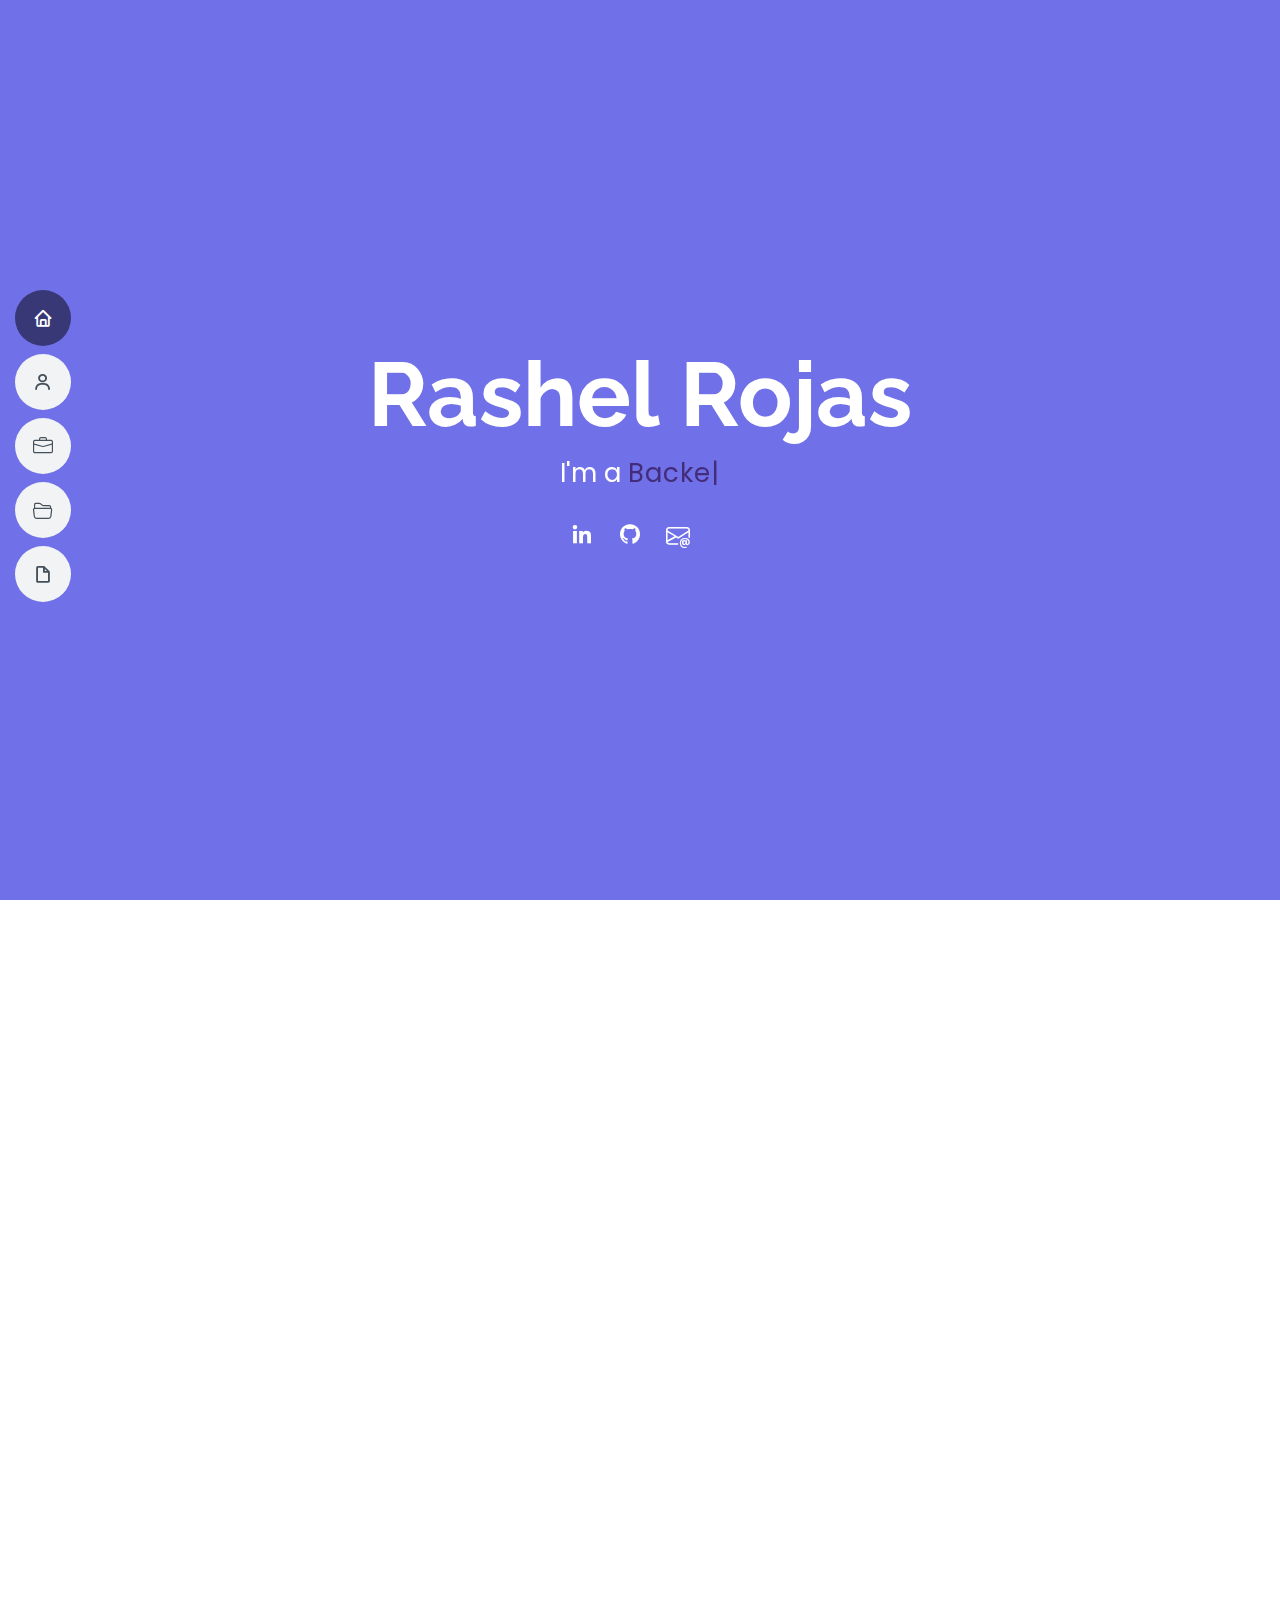
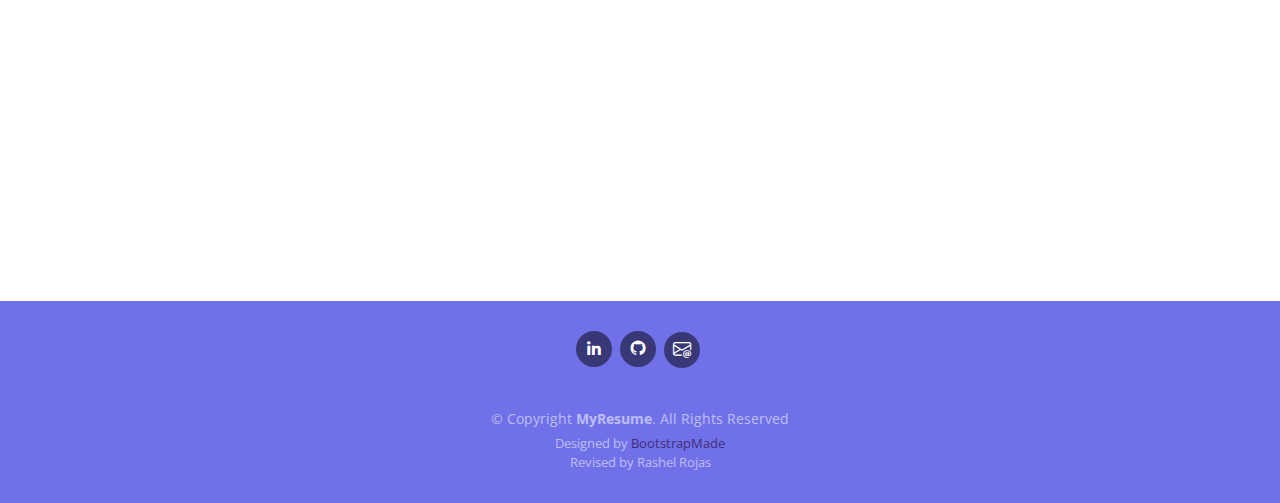
==== commit e4ad3aea: "Updated personal interests" ====
--- a/index.html
+++ b/index.html
@@ -135,7 +135,7 @@
                 <ul>
                   <li><i class="bi bi-chevron-right"></i> <span>Strength training</span></li>
                   <li><i class="bi bi-chevron-right"></i> <span>Bellydancing</span></li>
-                  <li><i class="bi bi-chevron-right"></i> <span>Concerts</span></li>
+                  <li><i class="bi bi-chevron-right"></i> <span>Mystery novels</span></li>
                 </ul>
               </div> 
             </div>
